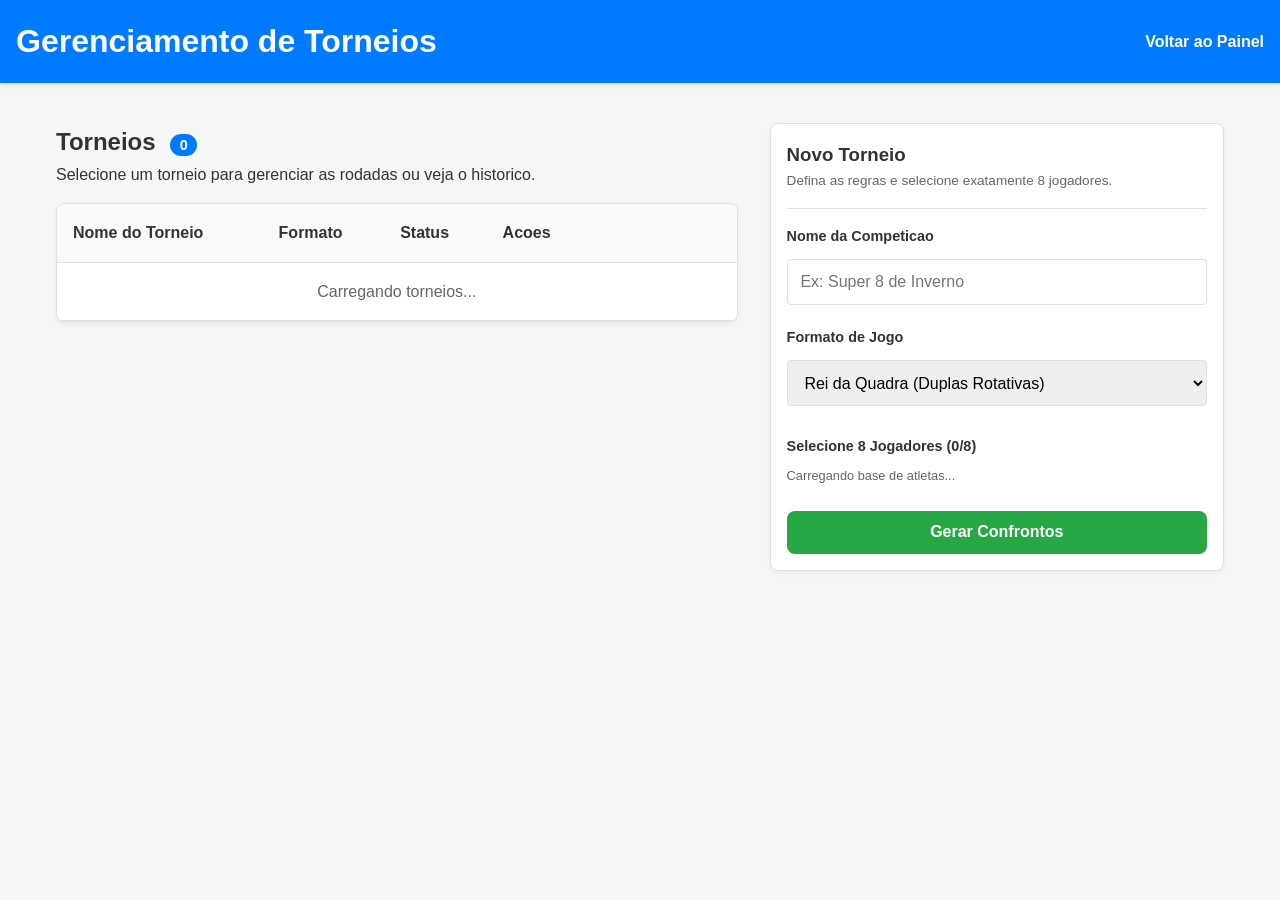
==== super8/views/active-tournament.html @ 14ef0cc0 "Clean commit" ====
<!DOCTYPE html>
<html lang="pt-BR">
<head>
    <meta charset="UTF-8">
    <meta name="viewport" content="width=device-width, initial-scale=1.0">
    <title>Super 8 | Rodadas</title>
    <link rel="stylesheet" href="../assets/css/style.css">
</head>
<body>

    <header class="app-header">
        <h1 id="header-title">🎾 Carregando Torneio...</h1>
        <a href="tournament.html" style="color: white; text-decoration: none; font-weight: bold;">← Sair</a>
    </header>

    <main class="container">
        
        <nav class="round-tabs" id="round-nav-tabs">
            </nav>

        <div class="dashboard-header" style="text-align: left; margin-bottom: 1.5rem;">
            <h2 id="current-round-title">Rodada 1</h2>
            <p id="current-round-status">Preencha os resultados para avançar.</p>
        </div>

        <div id="matches-container" style="display: flex; flex-direction: column; gap: 1.5rem;">
            </div>

        <div style="margin-top: 2rem;">
            <button id="btn-save-round" class="btn-primary" style="padding: 1rem; font-size: 1.2rem;">Salvar Rodada e Avançar</button>
        </div>

    </main>

    <script src="../assets/js/active-tournament.js"></script>
</body>
</html>
---- super8/assets/css/style.css ----
/* Base Variables & Reset */
:root {
    --bg-color: #f4f7f6;
    --card-bg: #ffffff;
    --primary: #007bff;
    --primary-hover: #0056b3;
    --text-main: #333333;
    --text-muted: #666666;
    --border-color: #e0e0e0;
    --locked-bg: #e9ecef;
    --success: #28a745;
    --warning: #ffc107;
    --danger: #dc3545;
}

* { box-sizing: border-box; margin: 0; padding: 0; }

body {
    font-family: 'Segoe UI', Roboto, Helvetica, Arial, sans-serif;
    background-color: var(--bg-color);
    color: var(--text-main);
    line-height: 1.6;
}

/* Header */
.app-header {
    background-color: var(--primary);
    color: white;
    padding: 1rem;
    display: flex;
    justify-content: space-between;
    align-items: center;
    box-shadow: 0 2px 4px rgba(0,0,0,0.1);
}

.container {
    padding: 1rem;
    max-width: 1200px;
    margin: 0 auto;
}

/* View Toggles */
.view-active { display: block; }
.view-hidden { display: none; }
.hidden { display: none !important; }

/* Dashboard Specifics */
.dashboard-header {
    text-align: center;
    margin-bottom: 2rem;
}

.dashboard-grid {
    display: grid;
    grid-template-columns: 1fr;
    gap: 1.5rem;
}

.dashboard-card {
    text-decoration: none;
    color: var(--text-main);
    display: flex;
    flex-direction: column;
    align-items: center;
    text-align: center;
    transition: transform 0.2s, box-shadow 0.2s;
    cursor: pointer;
}

a.dashboard-card:hover {
    transform: translateY(-3px);
    box-shadow: 0 4px 10px rgba(0,0,0,0.1);
    border-color: var(--primary);
}

.card-icon {
    font-size: 3rem;
    margin-bottom: 0.5rem;
}

/* Player Card Actions */
.interactive-card { cursor: default; }
.card-actions { display: flex; gap: 0.5rem; width: 100%; margin-top: 1rem; }

/* Cards & Layout */
.card {
    background: var(--card-bg);
    border-radius: 8px;
    padding: 1rem;
    margin-bottom: 1rem;
    box-shadow: 0 2px 5px rgba(0,0,0,0.05);
    border: 1px solid var(--border-color);
}

/* Manager Split Layout (MOBILE FIRST) */
.manager-layout {
    display: flex;
    flex-direction: column; /* Stacks vertically on mobile */
    gap: 2rem;
    margin-top: 1.5rem;
}

.manager-list-column {
    flex: 1;
    order: 2; /* List goes below the form on mobile */
}

.manager-form-column {
    flex: 1;
    order: 1; /* Form goes on top on mobile */
}

/* Responsive Tables */
.table-responsive {
    width: 100%;
    overflow-x: auto; /* Allows swiping left/right on mobile */
    background: var(--card-bg);
    border-radius: 8px;
    box-shadow: 0 2px 5px rgba(0,0,0,0.05);
    border: 1px solid var(--border-color);
}

.data-table {
    width: 100%;
    border-collapse: collapse;
    min-width: 600px; /* Prevents squishing */
}

.data-table th, .data-table td {
    padding: 1rem;
    text-align: left;
    border-bottom: 1px solid var(--border-color);
}

.data-table th {
    background-color: #f8f9fa;
    font-weight: 600;
}

.table-actions { display: flex; gap: 0.5rem; }
.badge-count {
    background-color: var(--primary);
    color: white;
    padding: 0.2rem 0.6rem;
    border-radius: 20px;
    font-size: 0.9rem;
    margin-left: 0.5rem;
}
.badge-status {
    padding: 0.2rem 0.6rem;
    border-radius: 4px;
    font-size: 0.8rem;
    font-weight: bold;
    display: inline-block;
}
.status-active { background-color: #e6f4ea; color: #1e8e3e; }
.status-completed { background-color: var(--locked-bg); color: var(--text-muted); }

/* Forms & Inputs */
input[type="text"], input[type="number"], select {
    width: 100%;
    padding: 0.8rem;
    margin-top: 0.4rem;
    margin-bottom: 0.8rem;
    border: 1px solid var(--border-color);
    border-radius: 4px;
    font-size: 1rem;
}

.checkbox-grid {
    display: grid;
    grid-template-columns: 1fr 1fr;
    gap: 0.5rem;
    margin-top: 0.5rem;
    margin-bottom: 1rem;
}

.checkbox-grid label {
    display: flex;
    align-items: center;
    gap: 0.5rem;
    font-size: 0.9rem;
    background: var(--bg-color);
    padding: 0.5rem;
    border-radius: 4px;
    border: 1px solid var(--border-color);
    cursor: pointer;
}

.radio-group label { display: block; margin-bottom: 0.5rem; font-size: 1.1rem; }
.form-actions { display: flex; gap: 0.5rem; }

/* Buttons */
.btn-primary, .btn-secondary, .btn-success, .btn-cancel, .btn-action {
    padding: 0.8rem;
    border: none;
    border-radius: 8px;
    font-size: 1rem;
    font-weight: bold;
    cursor: pointer;
    text-align: center;
    transition: background 0.2s;
}

.btn-primary { background: var(--primary); color: white; width: 100%; }
.btn-primary:hover { background: var(--primary-hover); }
.btn-secondary { background: var(--locked-bg); color: var(--text-main); width: 100%; }
.btn-success { background: var(--success); color: white; flex: 1; }
.btn-cancel { background: transparent; border: 1px solid var(--text-muted); color: var(--text-muted); flex: 1; }
.btn-action { background: var(--primary); color: white; width: auto; padding: 0.4rem 0.8rem; font-size: 0.85rem; border-radius: 4px;}

.btn-small { padding: 0.4rem 0.8rem; font-size: 0.85rem; border-radius: 4px; cursor: pointer; border: none; }
.btn-edit { background-color: var(--warning); color: #212529; }
.btn-delete { background-color: var(--danger); color: white; }

/* Desktop Grid Adjustments */
@media (min-width: 992px) {
    .dashboard-grid {
        grid-template-columns: repeat(3, 1fr);
        align-items: start;
    }
    .manager-layout {
        flex-direction: row; /* Side-by-side on desktop */
        align-items: flex-start;
    }
    .manager-list-column {
        flex: 1.5;
        order: 1; /* List on left */
    }
    .manager-form-column {
        flex: 1;
        order: 2; /* Form on right */
        position: sticky;
        top: 20px;
    }
}

/* ==========================================
   ACTIVE TOURNAMENT / MATCH CARDS
   ========================================== */
.round-tabs { 
    display: flex; 
    gap: 0.5rem; 
    overflow-x: auto; 
    margin-bottom: 1rem; 
    padding-bottom: 0.5rem; 
}

.tab { 
    padding: 0.5rem 1rem; 
    border: 1px solid var(--border-color); 
    background: var(--card-bg); 
    border-radius: 4px; 
    cursor: pointer; 
    white-space: nowrap; 
    font-weight: bold;
}

.tab.active { background: var(--primary); color: white; border-color: var(--primary); }
.tab.locked { background: var(--locked-bg); color: var(--text-muted); cursor: not-allowed; border-style: dashed; }

.match-card {
    padding: 1.5rem 1rem 1rem 1rem; /* Extra top padding for the court badge */
    display: flex;
    flex-direction: column;
    gap: 0.4rem;
    position: relative;
}

.court-badge {
    position: absolute;
    top: -10px;
    left: 15px;
    background: var(--warning);
    color: #000;
    font-size: 0.75rem;
    font-weight: 800;
    padding: 0.2rem 0.6rem;
    border-radius: 12px;
    box-shadow: 0 2px 4px rgba(0,0,0,0.1);
}

.match-team {
    display: flex;
    justify-content: space-between;
    align-items: center;
    gap: 1rem;
    background: var(--bg-color);
    padding: 0.4rem 0.8rem;
    border-radius: 6px;
    border: 1px solid var(--border-color);
}

.match-team span {
    font-size: 0.95rem;
    font-weight: 600;
}

.vs-divider { 
    text-align: center; 
    font-size: 0.8rem; 
    font-weight: 900; 
    color: var(--text-muted); 
    margin: -0.2rem 0; 
}

/* Override global input sizes specifically for the score boxes */
.input-score { 
    width: 60px !important; 
    margin: 0 !important; 
    text-align: center; 
    font-weight: bold; 
    font-size: 1.2rem; 
    padding: 0.3rem !important;
}
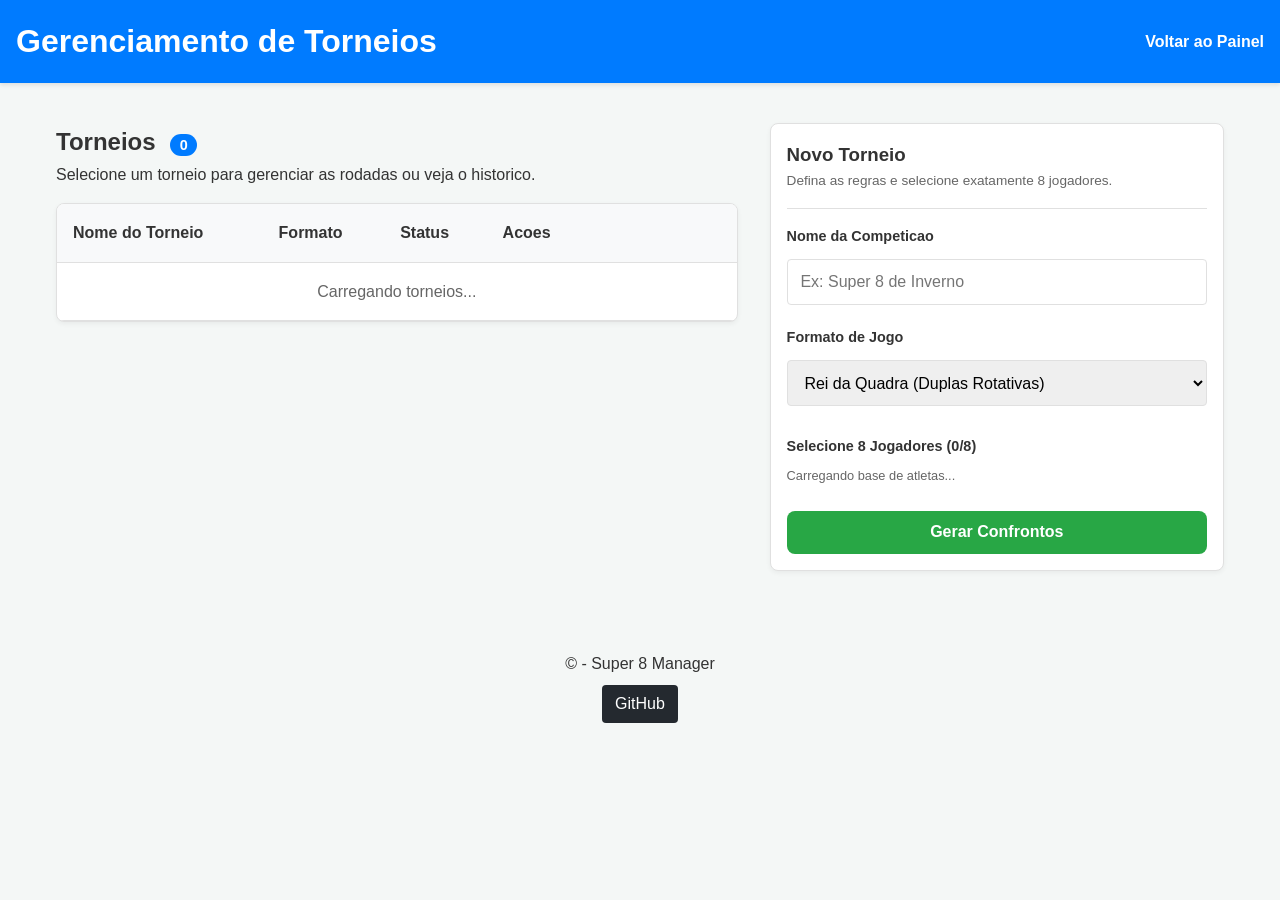
==== commit 4e80f3bc: "new feats" ====
--- a/super8/views/active-tournament.html
+++ b/super8/views/active-tournament.html
@@ -9,22 +9,43 @@
 <body>
 
     <header class="app-header">
-        <h1 id="header-title">🎾 Carregando Torneio...</h1>
-        <a href="tournament.html" style="color: white; text-decoration: none; font-weight: bold;">← Sair</a>
+        <h1 id="header-title">Carregando Torneio...</h1>
+        <a href="tournament.html" style="color: white; text-decoration: none; font-weight: bold;">Voltar</a>
     </header>
 
     <main class="container">
         
-        <nav class="round-tabs" id="round-nav-tabs">
-            </nav>
+        <nav class="round-tabs" id="round-nav-tabs"></nav>
 
         <div class="dashboard-header" style="text-align: left; margin-bottom: 1.5rem;">
             <h2 id="current-round-title">Rodada 1</h2>
             <p id="current-round-status">Preencha os resultados para avançar.</p>
         </div>
 
-        <div id="matches-container" style="display: flex; flex-direction: column; gap: 1.5rem;">
+        <div id="intermission-container" style="display: none; margin-bottom: 2rem;">
+            <div class="table-responsive" style="margin-bottom: 1.5rem;">
+                <table class="data-table">
+                    <thead>
+                        <tr>
+                            <th>Pos</th>
+                            <th>Atleta</th>
+                            <th>V</th>
+                            <th>D</th>
+                            <th>GP</th>
+                            <th>GC</th>
+                            <th>Pts</th>
+                        </tr>
+                    </thead>
+                    <tbody id="intermission-table-body">
+                        </tbody>
+                </table>
             </div>
+            <button id="btn-start-next-round" class="btn-success" style="padding: 1rem; font-size: 1.2rem; width: 100%;">
+                Iniciar Rodada <span id="next-round-label"></span>
+            </button>
+        </div>
+
+        <div id="matches-container" style="display: flex; flex-direction: column; gap: 1.5rem;"></div>
 
         <div style="margin-top: 2rem;">
             <button id="btn-save-round" class="btn-primary" style="padding: 1rem; font-size: 1.2rem;">Salvar Rodada e Avançar</button>
@@ -32,6 +53,11 @@
 
     </main>
 
+    <footer class="footer">
+        <p>&copy; - Super 8 Manager</p>
+        <a href="https://github.com/Ray-Campos" target="_blank" rel="noopener noreferrer" class="footer-github">GitHub</a>
+    </footer>
+
     <script src="../assets/js/active-tournament.js"></script>
 </body>
 </html>
--- a/super8/assets/css/style.css
+++ b/super8/assets/css/style.css
@@ -312,4 +312,79 @@
     font-weight: bold; 
     font-size: 1.2rem; 
     padding: 0.3rem !important;
+}
+
+.footer {
+    text-align: center;
+    padding: 1rem;
+    margin-top: 2rem;
+}
+
+.footer-github {
+    display: inline-block;
+    margin-top: 0.5rem;
+    padding: 0.4rem 0.8rem;
+    border-radius: 4px;
+    text-decoration: none;
+    background-color: #24292f;
+    color: #fff;
+    transition: background-color 0.2s ease;
+}
+
+.footer-github:hover {
+    background-color: #444;
+}
+
+/* ==========================================
+   SCORE STEPPER COMPONENTS
+   ========================================== */
+.score-stepper {
+    display: flex;
+    align-items: center;
+    gap: 0.2rem;
+    background: var(--card-bg);
+    border: 1px solid var(--border-color);
+    border-radius: 6px;
+    padding: 0.2rem;
+}
+
+.btn-stepper {
+    background: var(--locked-bg);
+    border: none;
+    width: 32px;
+    height: 32px;
+    border-radius: 4px;
+    font-size: 1.2rem;
+    font-weight: bold;
+    color: var(--text-main);
+    cursor: pointer;
+    display: flex;
+    align-items: center;
+    justify-content: center;
+    transition: background 0.1s;
+}
+
+.btn-stepper:active:not(:disabled) {
+    background: #d0d0d0;
+}
+
+.btn-stepper:disabled {
+    opacity: 0.5;
+    cursor: not-allowed;
+}
+
+/* Adjust the input to fit seamlessly between the buttons */
+.score-stepper .input-score {
+    width: 35px !important;
+    border: none !important;
+    padding: 0 !important;
+    background: transparent;
+    -moz-appearance: textfield; /* Firefox: hide arrows */
+}
+
+/* Webkit (Chrome/Safari): hide arrows */
+.score-stepper .input-score::-webkit-outer-spin-button,
+.score-stepper .input-score::-webkit-inner-spin-button {
+    -webkit-appearance: none;
+    margin: 0;
 }
